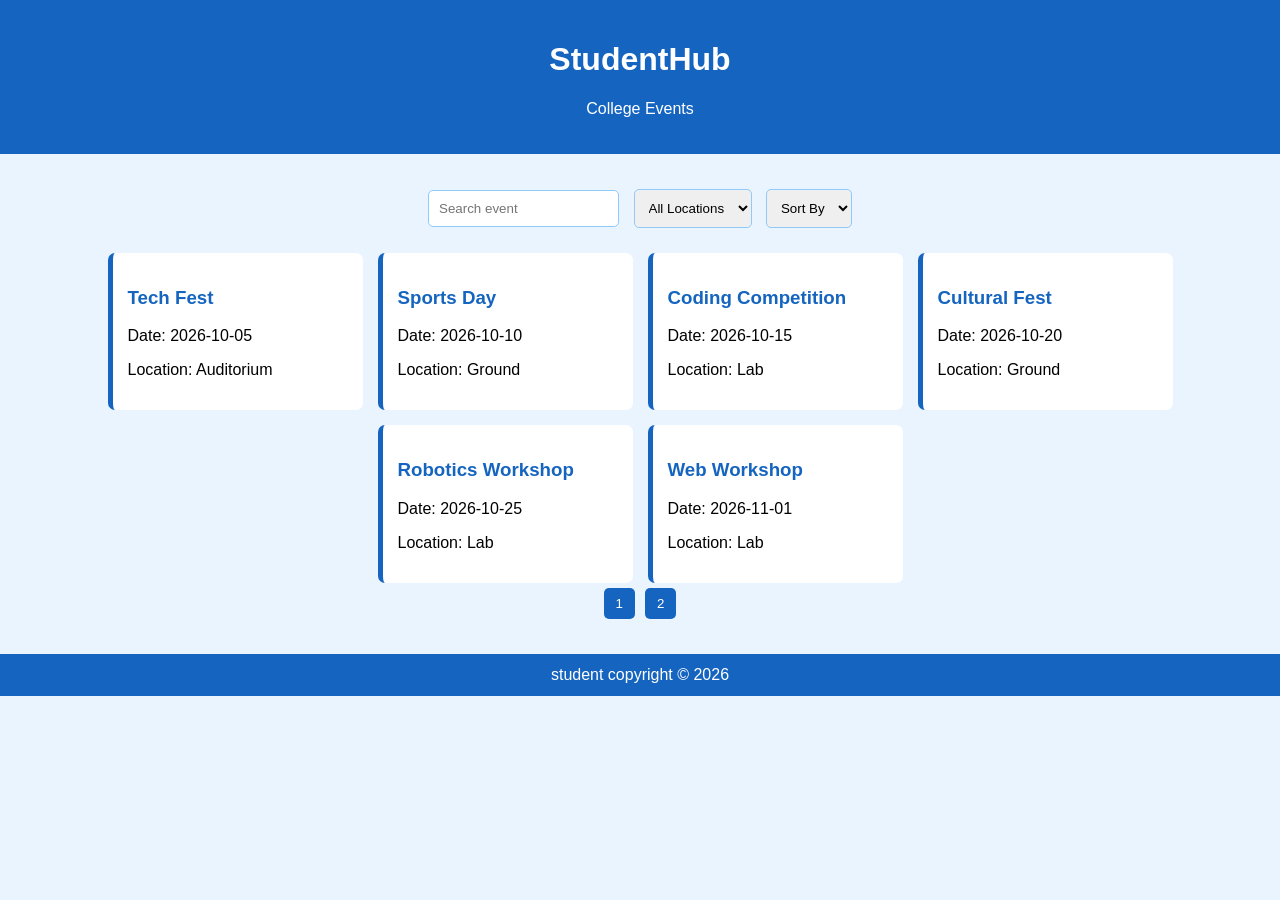
==== PRACTICAL 6/index.html @ d0863664 "Add Practical 6 Fetch API and JSON" ====
<!DOCTYPE html>
<html>
<head>

<title>StudentHub Events</title>

<style>

body {
    margin: 0;
    font-family: Arial;
    background: #eaf4ff;
}

header {
    background: #1565c0;
    color: white;
    text-align: center;
    padding: 20px;
}

main {
    width: 90%;
    margin: 30px auto;
    text-align: center;
}

input, select {
    padding: 10px;
    margin: 5px;
    border: 1px solid #90caf9;
    border-radius: 5px;
}

#events {
    display: flex;
    flex-wrap: wrap;
    justify-content: center;
    gap: 15px;
    margin-top: 20px;
}

.card {
    background: white;
    width: 220px;
    padding: 15px;
    text-align: left;
    border-left: 5px solid #1565c0;
    border-radius: 7px;
}

.card h3 {
    color: #1565c0;
}

button {
    background: #1565c0;
    color: white;
    border: none;
    padding: 8px 12px;
    margin: 5px;
    border-radius: 5px;
}

footer {
    background: #1565c0;
    color: white;
    text-align: center;
    padding: 12px;
    margin-top: 30px;
}

</style>

</head>

<body>

<header>
    <h1>StudentHub</h1>
    <p>College Events</p>
</header>

<main>

<input type="text" id="search" placeholder="Search event">

<select id="filter">
    <option value="">All Locations</option>
    <option value="Lab">Lab</option>
    <option value="Ground">Ground</option>
    <option value="Auditorium">Auditorium</option>
</select>

<select id="sort">
    <option value="">Sort By</option>
    <option value="name">Name</option>
    <option value="date">Date</option>
</select>

<p id="msg">Loading...</p>

<div id="events"></div>

<div id="pages"></div>

</main>

<footer>
    student copyright &copy; 2026
</footer>


<script>

let events = [];
let page = 1;

fetch("events.json")
.then(response => response.json())
.then(data => {

    events = data;

    document.getElementById("msg").innerHTML = "";

    display();

})
.catch(error => {

    document.getElementById("msg").innerHTML =
        "Error! Please check events.json";

});


function display() {

    let search = document.getElementById("search")
        .value.toLowerCase();

    let filter = document.getElementById("filter").value;

    let sort = document.getElementById("sort").value;


    let result = events.filter(function(e) {

        return e.name.toLowerCase().includes(search)
        &&
        (filter == "" || e.location == filter);

    });


    if (sort == "name") {

        result.sort(function(a, b) {
            return a.name.localeCompare(b.name);
        });

    }

    if (sort == "date") {

        result.sort(function(a, b) {
            return a.date.localeCompare(b.date);
        });

    }


    let start = (page - 1) * 6;

    let show = result.slice(start, start + 6);


    document.getElementById("events").innerHTML = "";


    show.forEach(function(e) {

        document.getElementById("events").innerHTML += `

            <div class="card">

                <h3>${e.name}</h3>

                <p>Date: ${e.date}</p>

                <p>Location: ${e.location}</p>

            </div>

        `;

    });


    if (result.length == 0) {

        document.getElementById("msg").innerHTML =
            "No events found";

    } else {

        document.getElementById("msg").innerHTML = "";

    }


    let total = Math.ceil(result.length / 6);

    document.getElementById("pages").innerHTML = "";


    for (let i = 1; i <= total; i++) {

        document.getElementById("pages").innerHTML +=

            `<button onclick="page=${i}; display()">
                ${i}
            </button>`;

    }

}


document.getElementById("search")
    .addEventListener("input", function() {

        page = 1;
        display();

    });


document.getElementById("filter")
    .addEventListener("change", function() {

        page = 1;
        display();

    });


document.getElementById("sort")
    .addEventListener("change", function() {

        page = 1;
        display();

    });

</script>

</body>
</html>
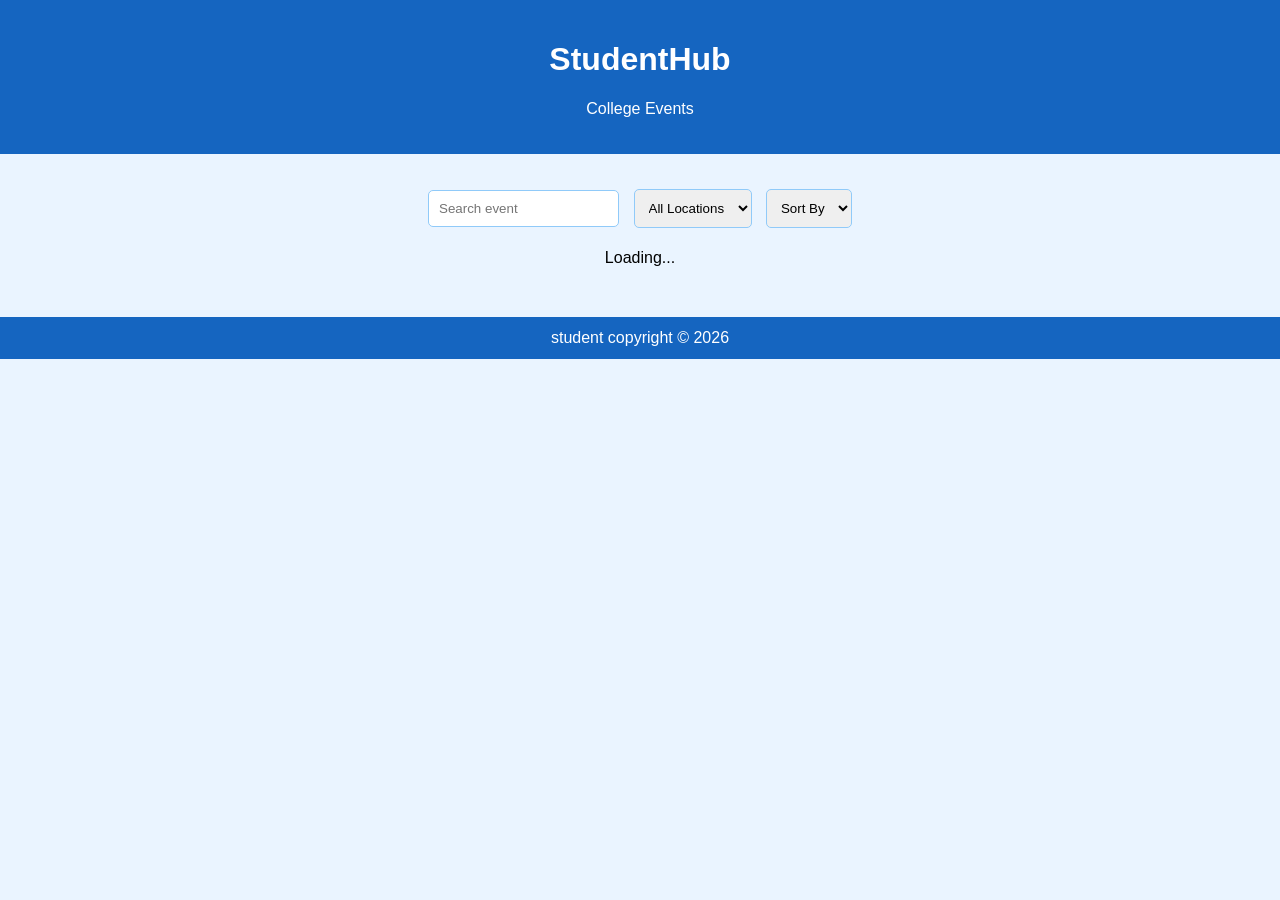
==== commit ce7c39fb: "index.html" ====
--- a/PRACTICAL 6/index.html
+++ b/PRACTICAL 6/index.html
@@ -1,37 +1,30 @@
 <!DOCTYPE html>
 <html>
 <head>
-
 <title>StudentHub Events</title>
-
 <style>
-
 body {
     margin: 0;
     font-family: Arial;
     background: #eaf4ff;
 }
-
 header {
     background: #1565c0;
     color: white;
     text-align: center;
     padding: 20px;
 }
-
 main {
     width: 90%;
     margin: 30px auto;
     text-align: center;
 }
-
 input, select {
     padding: 10px;
     margin: 5px;
     border: 1px solid #90caf9;
     border-radius: 5px;
 }
-
 #events {
     display: flex;
     flex-wrap: wrap;
@@ -39,7 +32,6 @@
     gap: 15px;
     margin-top: 20px;
 }
-
 .card {
     background: white;
     width: 220px;
@@ -48,11 +40,9 @@
     border-left: 5px solid #1565c0;
     border-radius: 7px;
 }
-
 .card h3 {
     color: #1565c0;
 }
-
 button {
     background: #1565c0;
     color: white;
@@ -61,7 +51,6 @@
     margin: 5px;
     border-radius: 5px;
 }
-
 footer {
     background: #1565c0;
     color: white;
@@ -69,192 +58,111 @@
     padding: 12px;
     margin-top: 30px;
 }
-
 </style>
-
 </head>
-
 <body>
-
 <header>
     <h1>StudentHub</h1>
     <p>College Events</p>
 </header>
-
 <main>
-
 <input type="text" id="search" placeholder="Search event">
-
 <select id="filter">
     <option value="">All Locations</option>
     <option value="Lab">Lab</option>
     <option value="Ground">Ground</option>
     <option value="Auditorium">Auditorium</option>
 </select>
-
 <select id="sort">
     <option value="">Sort By</option>
     <option value="name">Name</option>
     <option value="date">Date</option>
 </select>
-
 <p id="msg">Loading...</p>
-
 <div id="events"></div>
-
 <div id="pages"></div>
-
 </main>
-
 <footer>
     student copyright &copy; 2026
 </footer>
-
-
 <script>
-
 let events = [];
 let page = 1;
-
 fetch("events.json")
 .then(response => response.json())
 .then(data => {
-
     events = data;
-
     document.getElementById("msg").innerHTML = "";
-
     display();
-
 })
 .catch(error => {
-
     document.getElementById("msg").innerHTML =
         "Error! Please check events.json";
 
 });
-
-
 function display() {
-
     let search = document.getElementById("search")
         .value.toLowerCase();
-
     let filter = document.getElementById("filter").value;
-
     let sort = document.getElementById("sort").value;
-
-
     let result = events.filter(function(e) {
-
         return e.name.toLowerCase().includes(search)
         &&
         (filter == "" || e.location == filter);
-
     });
-
-
     if (sort == "name") {
-
         result.sort(function(a, b) {
             return a.name.localeCompare(b.name);
         });
-
     }
-
     if (sort == "date") {
-
         result.sort(function(a, b) {
             return a.date.localeCompare(b.date);
         });
-
     }
-
-
     let start = (page - 1) * 6;
-
     let show = result.slice(start, start + 6);
-
-
     document.getElementById("events").innerHTML = "";
-
-
     show.forEach(function(e) {
-
         document.getElementById("events").innerHTML += `
-
             <div class="card">
-
                 <h3>${e.name}</h3>
-
                 <p>Date: ${e.date}</p>
-
                 <p>Location: ${e.location}</p>
-
-            </div>
-
-        `;
-
+            </div>;
     });
-
-
     if (result.length == 0) {
-
         document.getElementById("msg").innerHTML =
             "No events found";
-
     } else {
-
         document.getElementById("msg").innerHTML = "";
-
     }
-
-
     let total = Math.ceil(result.length / 6);
-
     document.getElementById("pages").innerHTML = "";
-
-
     for (let i = 1; i <= total; i++) {
-
         document.getElementById("pages").innerHTML +=
-
             `<button onclick="page=${i}; display()">
                 ${i}
             </button>`;
-
     }
-
 }
-
-
 document.getElementById("search")
     .addEventListener("input", function() {
-
         page = 1;
         display();
-
     });
-
-
 document.getElementById("filter")
     .addEventListener("change", function() {
-
         page = 1;
         display();
-
     });
-
-
 document.getElementById("sort")
     .addEventListener("change", function() {
-
         page = 1;
         display();
-
     });
 
 </script>
 
 </body>
-</html>+</html>
